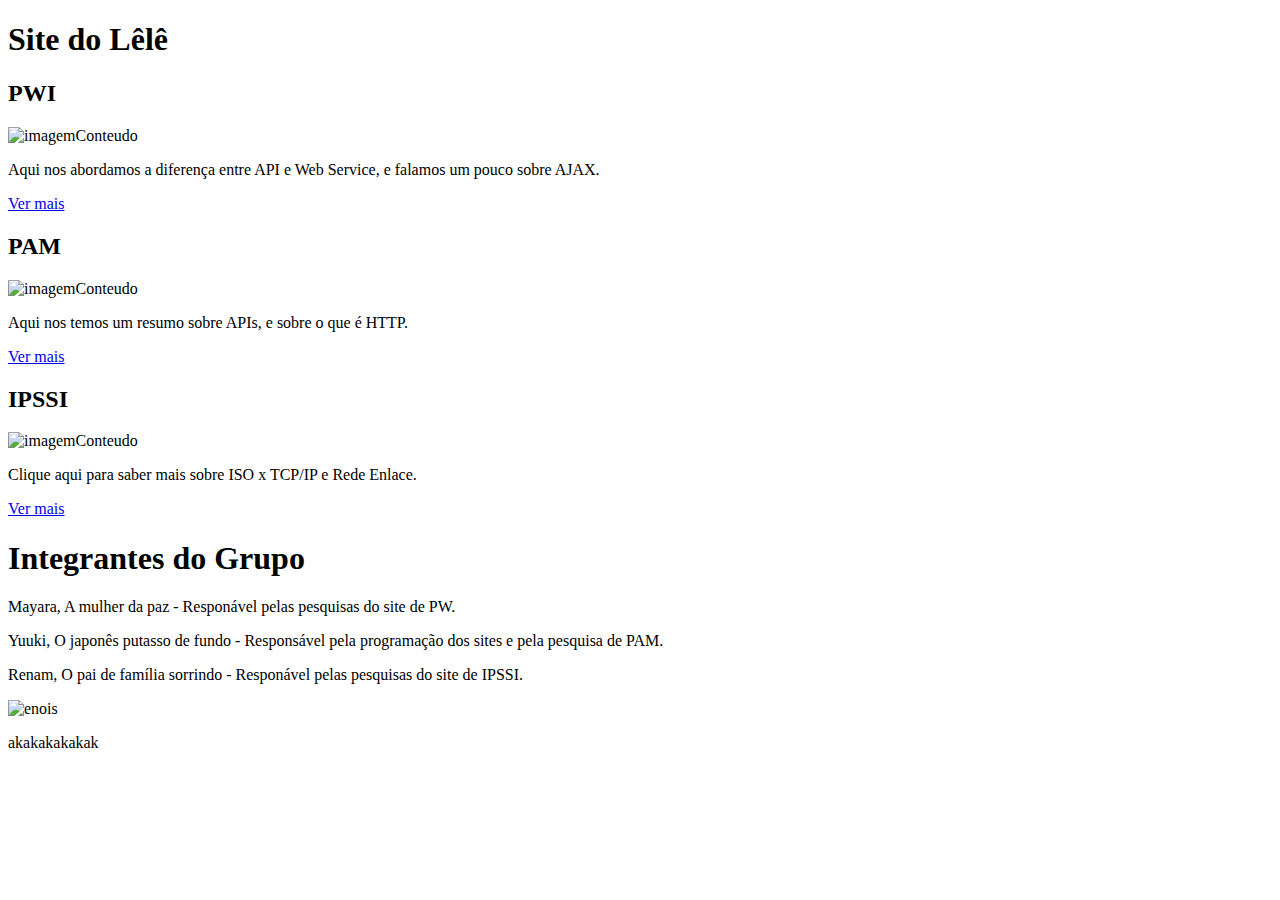
==== site - lele/inicio/index.html @ 9e686b7e "Add files via upload" ====
<!DOCTYPE html>
<html lang="pt-br">
<head>
  <meta charset="UTF-8">
  <meta name="viewport" content="width=device-width, initial-scale=1.0">
  <title>LELE</title>
  <link rel="stylesheet" href="/inicio/style.css">
</head>
<body>
  
<div class="main">

  <section> 
    <h1 id="nomesite">Site do Lêlê</h1>
    <span id="spansite"></span>
      <div class="conteudo">
        <div class="quadradinhos">
          <h2 id="titulopwi">PWI</h2>
          <img src="/ibage/inicio/imagem_pwi.svg" alt="imagemConteudo">
          <div class="textin">
            <p id="pwicor">Aqui nos abordamos a diferença entre <span>API</span> e <span>Web Service</span>, e falamos um pouco sobre <span>AJAX</span>.</p>
          </div>
            <a id="btnpwi" href="/conteudo_PWI/conteudo_pw.html">Ver mais</a>
        </div>

        <div class="quadradinhos">
          <h2 id="titulopam">PAM</h2>
          <img src="/ibage/inicio/imagem_pam.svg" alt="imagemConteudo">
          <div class="textin">
            <p id="pamcor">Aqui nos temos um resumo sobre <span>APIs</span>, e sobre o que é <span>HTTP</span>.</p>
          </div>
            <a id="btnpam" href="/conteudo_PAM/conteudo_pam.html">Ver mais</a>
        </div>

        <div class="quadradinhos">
          <h2 id="tituloipssi">IPSSI</h2>
          <img src="/ibage/inicio/imagem_ipssi.svg" alt="imagemConteudo">
          <div class="textin">
            <p id="ipssicor"> Clique aqui para saber mais sobre <span>ISO</span> x <span>TCP/IP</span> e <span>Rede Enlace<span>.</p>
          </div>
            <a id="btnipssi" href="/conteudo_IPSSI/conteudo_IPSSI.html">Ver mais</a>
        </div>
      </div>
  </section>
  
  <section class="conteudo2">
    <div class="grid">
      <h1 class="titulo">Integrantes do Grupo</h1>
      <div class="integrantes">
        <div class="descricao">
          <p>Mayara, A mulher da paz - Responável pelas pesquisas do site de PW.<span id="cormay"></span></p>
          <p>Yuuki, O japonês putasso de fundo - Responsável pela programação dos sites e pela pesquisa de PAM.<span id="coryuuki"></span></p>
          <p>Renam, O pai de família sorrindo - Responável pelas pesquisas do site de IPSSI.<span id="correnas"></span></p>
        </div>
        <img src="/ibage/enoispha.jpeg" alt="enois">
      </div>
    </div>
  </section>

  <footer>
    <p>akakakakakak</p>
  </footer>
    
</div>
  
</body>
</html>
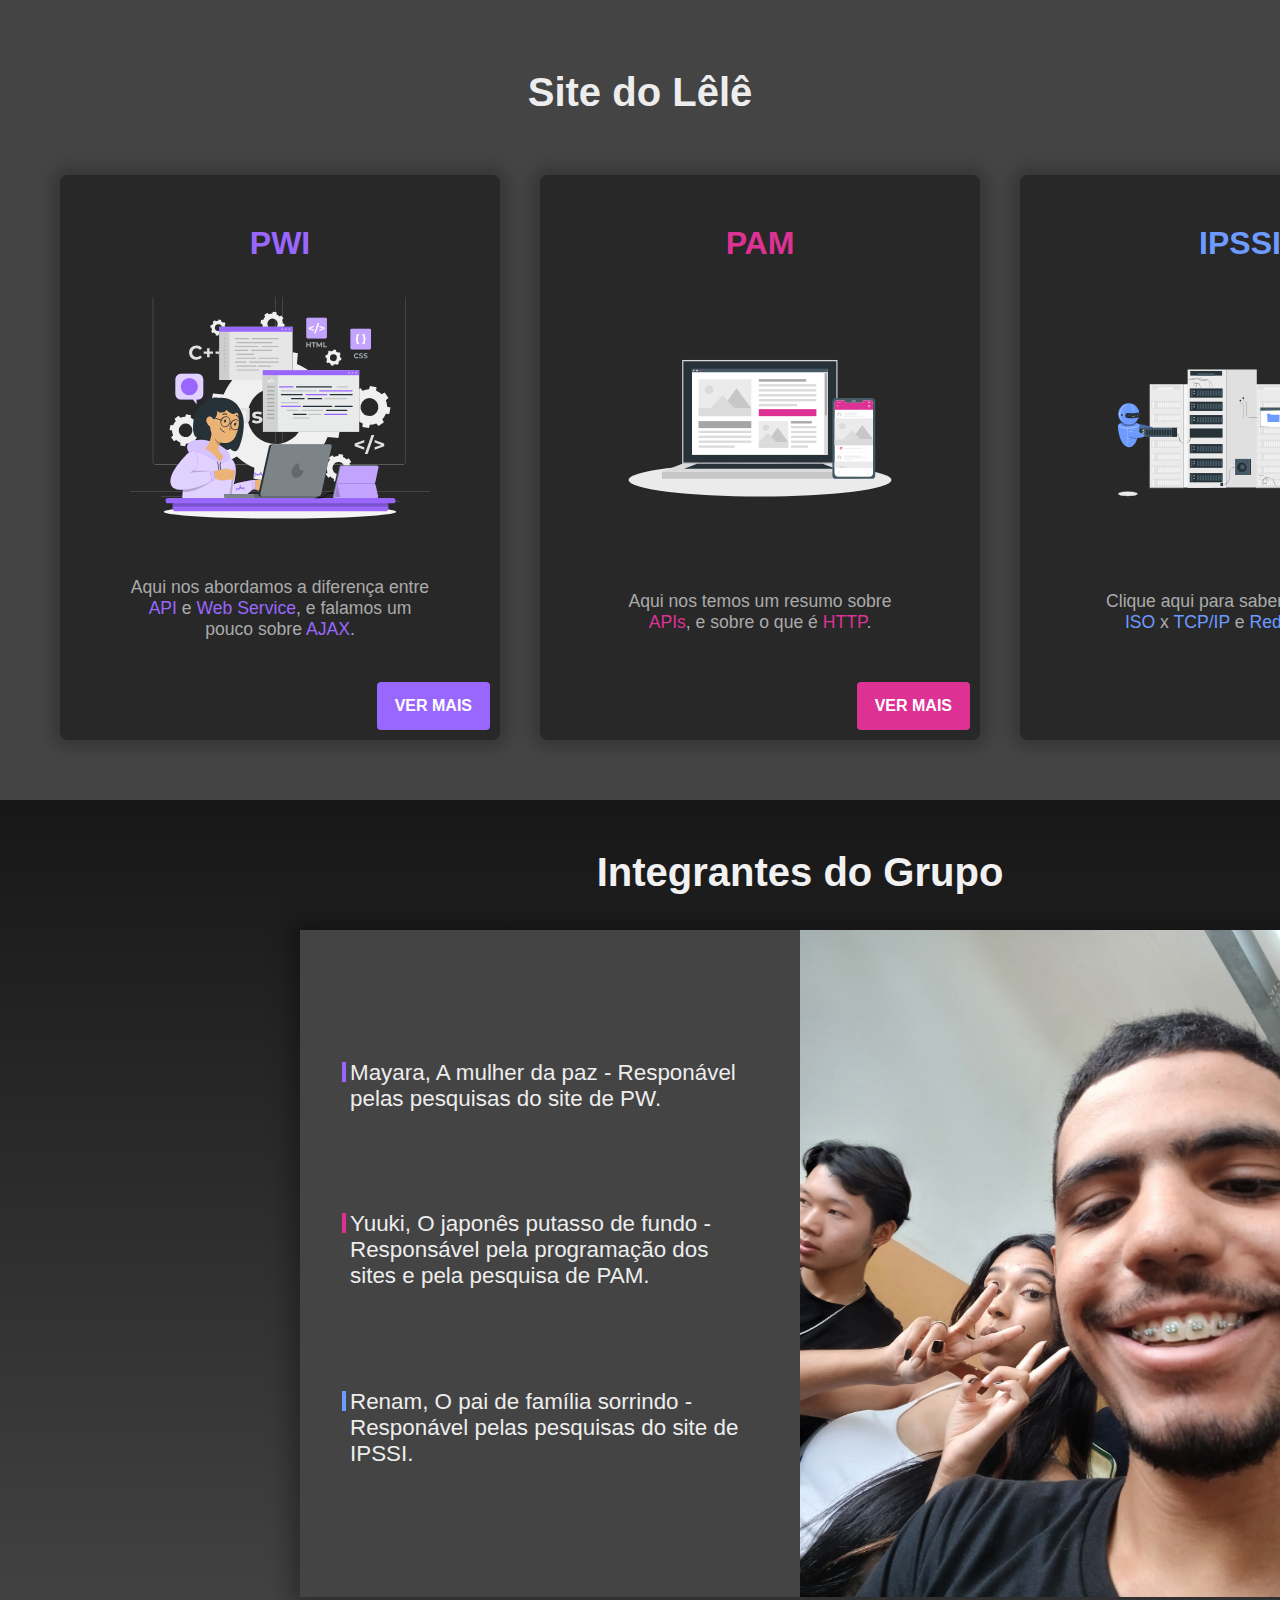
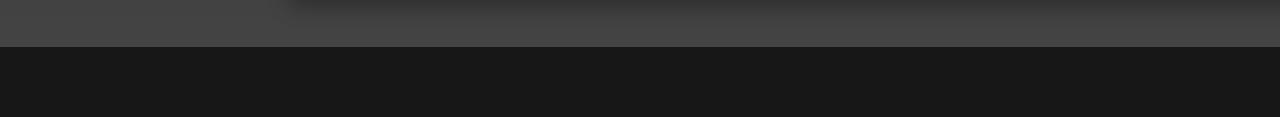
==== commit d58f0b4b: "alterações" ====
--- a/site - lele/inicio/index.html
+++ b/site - lele/inicio/index.html
@@ -4,7 +4,7 @@
   <meta charset="UTF-8">
   <meta name="viewport" content="width=device-width, initial-scale=1.0">
   <title>LELE</title>
-  <link rel="stylesheet" href="/inicio/style.css">
+  <link rel="stylesheet" href="/site - lele/inicio/style.css">
 </head>
 <body>
   
@@ -16,29 +16,29 @@
       <div class="conteudo">
         <div class="quadradinhos">
           <h2 id="titulopwi">PWI</h2>
-          <img src="/ibage/inicio/imagem_pwi.svg" alt="imagemConteudo">
+          <img src="/site - lele/ibage/inicio/imagem_pwi.svg" alt="imagemConteudo">
           <div class="textin">
             <p id="pwicor">Aqui nos abordamos a diferença entre <span>API</span> e <span>Web Service</span>, e falamos um pouco sobre <span>AJAX</span>.</p>
           </div>
-            <a id="btnpwi" href="/conteudo_PWI/conteudo_pw.html">Ver mais</a>
+            <a id="btnpwi" href="/site - lele/conteudo_PWI/conteudo_pw.html">Ver mais</a>
         </div>
 
         <div class="quadradinhos">
           <h2 id="titulopam">PAM</h2>
-          <img src="/ibage/inicio/imagem_pam.svg" alt="imagemConteudo">
+          <img src="/site - lele/ibage/inicio/imagem_pam.svg" alt="imagemConteudo">
           <div class="textin">
             <p id="pamcor">Aqui nos temos um resumo sobre <span>APIs</span>, e sobre o que é <span>HTTP</span>.</p>
           </div>
-            <a id="btnpam" href="/conteudo_PAM/conteudo_pam.html">Ver mais</a>
+            <a id="btnpam" href="/site - lele/conteudo_PAM/conteudo_pam.html">Ver mais</a>
         </div>
 
         <div class="quadradinhos">
           <h2 id="tituloipssi">IPSSI</h2>
-          <img src="/ibage/inicio/imagem_ipssi.svg" alt="imagemConteudo">
+          <img src="/site - lele/ibage/inicio/imagem_ipssi.svg" alt="imagemConteudo">
           <div class="textin">
             <p id="ipssicor"> Clique aqui para saber mais sobre <span>ISO</span> x <span>TCP/IP</span> e <span>Rede Enlace<span>.</p>
           </div>
-            <a id="btnipssi" href="/conteudo_IPSSI/conteudo_IPSSI.html">Ver mais</a>
+            <a id="btnipssi" href="/site - lele/conteudo_IPSSI/conteudo_IPSSI.html">Ver mais</a>
         </div>
       </div>
   </section>
@@ -52,13 +52,13 @@
           <p>Yuuki, O japonês putasso de fundo - Responsável pela programação dos sites e pela pesquisa de PAM.<span id="coryuuki"></span></p>
           <p>Renam, O pai de família sorrindo - Responável pelas pesquisas do site de IPSSI.<span id="correnas"></span></p>
         </div>
-        <img src="/ibage/enoispha.jpeg" alt="enois">
+        <img src="/site - lele/ibage/enoispha.jpeg" alt="enois">
       </div>
     </div>
   </section>
 
   <footer>
-    <p>akakakakakak</p>
+    <p></p>
   </footer>
     
 </div>
--- a/site - lele/inicio/style.css
+++ b/site - lele/inicio/style.css
@@ -0,0 +1,240 @@
+:root {
+  --color-cinza-texto: #ababab;
+  --color-roxinha: #9967fd;
+  --color-rosinha: #dd3294;
+  --color-azul: #6d9bff;
+}
+
+body {
+  font-family: Arial, Helvetica, sans-serif;
+  margin: 0;
+}
+
+p {
+  font-size: 1rem;
+}
+
+h2,
+p,
+h1 {
+  margin: 0;
+}
+
+#nomesite {
+  font-size: 2.5rem;
+  text-align: center;
+  padding-top: 70px;
+  color: #ededed;
+}
+
+.main {
+  max-width: 100vw;
+  background: #444444;
+}
+
+/*-----conteudo1------*/
+.conteudo {
+  display: grid;
+  grid-template-columns: 1fr 1fr 1fr;
+  gap: 40px;
+  margin: 60px 60px;
+}
+
+.conteudo h2 {
+  font-size: 2rem;
+  text-align: center;
+  color: #ededed;
+}
+
+#titulopwi {
+  color: var(--color-roxinha);
+}
+
+#titulopam {
+  color: var(--color-rosinha);
+}
+
+#tituloipssi {
+  color: var(--color-azul);
+}
+.conteudo img {
+  width: 300px;
+  height: 300px;
+  display: block;
+  border-radius: 4px;
+}
+
+.quadradinhos {
+  display: grid;
+  grid-template-columns: 1fr;
+  justify-items: center;
+  position: relative;
+  padding: 50px 70px 100px 70px;
+  border-radius: 8px;
+  background: rgb(40, 40, 40);
+  box-shadow: 0px 0px 15px 8px rgba(0, 0, 0, 0.2);
+}
+
+.textin p {
+  text-align: center;
+  margin-top: 15px;
+  color: var(--color-cinza-texto);
+  font-size: 1.1rem;
+}
+
+#pwicor span {
+  color: var(--color-roxinha);
+}
+
+#pamcor span {
+  color: var(--color-rosinha);
+}
+
+#ipssicor span {
+  color: var(--color-azul);
+}
+
+#btnpwi {
+  position: absolute;
+  bottom: 10px;
+  right: 10px;
+  text-decoration: none;
+  text-transform: uppercase;
+  font-size: 1rem;
+  padding: 15px 18px;
+  border-radius: 4px;
+  font-weight: 700;
+  color: white;
+  background: var(--color-roxinha);
+  transition: 0.3s;
+}
+
+#btnpwi:hover {
+  background: white;
+  transform: scale(1.05);
+  border: 1px solid var(--color-roxinha);
+  color: var(--color-roxinha);
+}
+
+#btnpam {
+  position: absolute;
+  bottom: 10px;
+  right: 10px;
+  text-decoration: none;
+  text-transform: uppercase;
+  font-size: 1rem;
+  padding: 15px 18px;
+  border-radius: 4px;
+  font-weight: 700;
+  color: white;
+  background: var(--color-rosinha);
+  transition: 0.3s;
+}
+
+#btnpam:hover {
+  background: white;
+  transform: scale(1.05);
+  border: 1px solid var(--color-rosinha);
+  color: var(--color-rosinha);
+}
+
+#btnipssi {
+  position: absolute;
+  bottom: 10px;
+  right: 10px;
+  text-decoration: none;
+  text-transform: uppercase;
+  font-size: 1rem;
+  padding: 15px 18px;
+  border-radius: 4px;
+  font-weight: 700;
+  color: white;
+  background: var(--color-azul);
+  transition: 0.3s;
+}
+
+#btnipssi:hover {
+  background: white;
+  transform: scale(1.05);
+  border: 1px solid var(--color-azul);
+  color: var(--color-azul);
+}
+
+/*fotos dos parça*/
+
+.conteudo2 {
+  background: linear-gradient(to bottom, #171717, #444444);
+}
+
+.grid {
+  display: grid;
+  grid-template-columns: 1fr;
+  padding: 50px 300px;
+  justify-items: center;
+  margin: 0;
+}
+
+.titulo {
+  display: grid;
+  grid-column: 1/-1;
+  margin-bottom: 35px;
+  justify-content: center;
+  font-size: 2.5rem;
+  color: #f1f1f1;
+}
+
+.integrantes {
+  display: grid;
+  grid-template-columns: 1fr 1fr;
+  background: #444444;
+  box-shadow: rgba(0, 0, 0, 0.3) 0px 0px 20px 10px;
+  width: 1000px;
+  margin: 0;
+}
+
+.descricao {
+  display: grid;
+  align-items: center;
+  padding: 80px 5px 80px 10px;
+}
+
+.descricao p {
+  margin: 30px 40px;
+  color: #ededed;
+  font-size: 1.4rem;
+  position: relative;
+}
+
+#cormay {
+  background: var(--color-roxinha);
+}
+
+#coryuuki {
+  background: var(--color-rosinha);
+}
+
+#correnas {
+  background: var(--color-azul);
+}
+
+.descricao span {
+  position: absolute;
+  left: -8px;
+  top: 2px;
+  padding: 10px 2px;
+  background: red;
+}
+.grid img {
+  display: block;
+  max-width: 500px;
+  grid-column: 2/-1;
+  margin: 0;
+}
+/*---------------------*/
+
+/*footer*/
+footer {
+  padding: 35px;
+  background: #171717;
+  color: #f1f1f1;
+}
